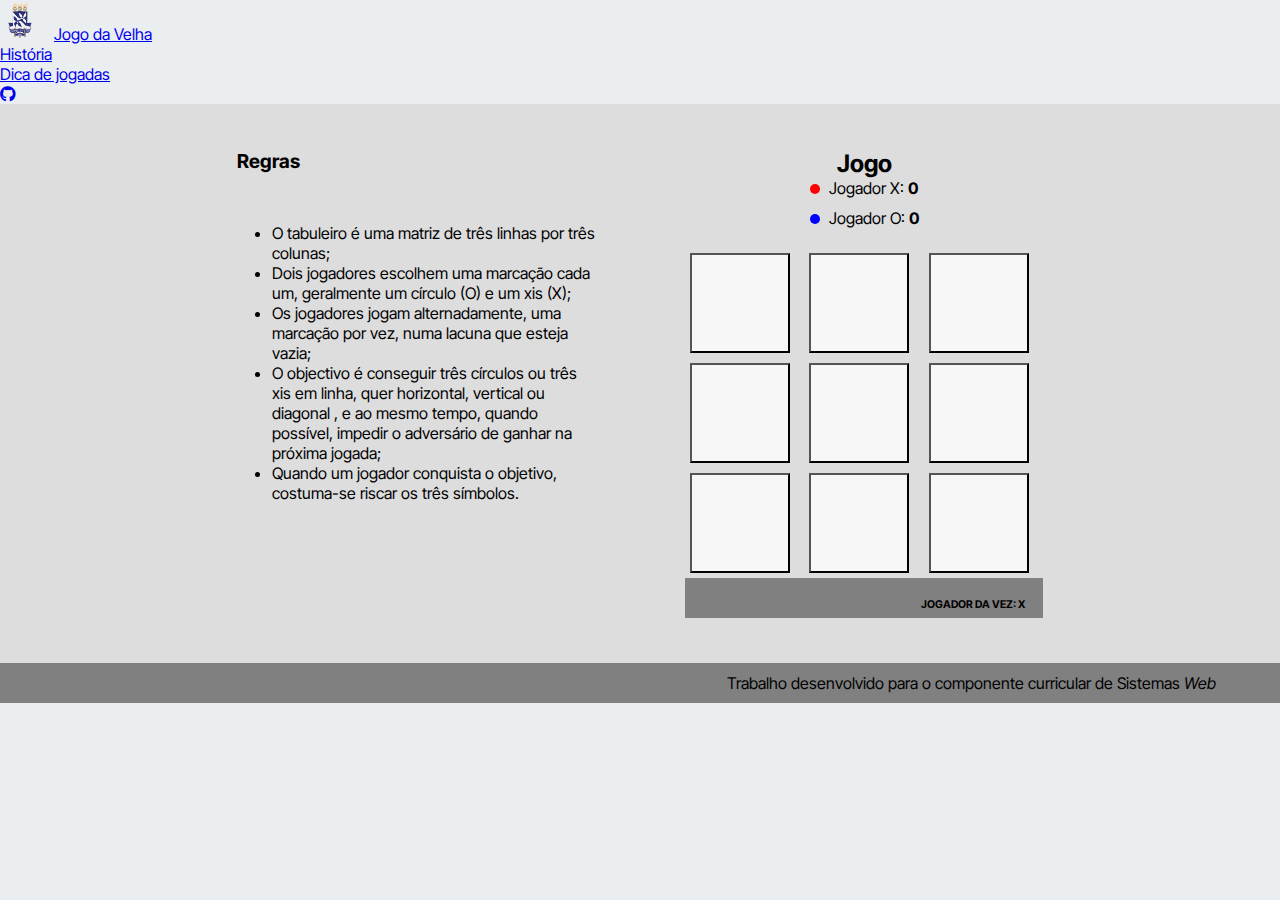
==== index.html @ 80e14d2e "Add files via upload" ====
<!DOCTYPE html>
<html lang="pt-br">
<head>
    <link rel="preconnect" href="https://fonts.googleapis.com">
    <link rel="preconnect" href="https://fonts.gstatic.com" crossorigin>
   <script src="https://ajax.googleapis.com/ajax/libs/jquery/3.2.1/jquery.min.js">
  </script>
    <meta charset="UTF-8">
    <meta name="viewport" content="width=device-width, initial-scale=1.0">
    <title>Jogo da Velha</title>
<link  rel="stylesheet"  href="https://stackpath.bootstrapcdn.com/bootstrap/4.1.3/css/bootstrap.min.css"  integrity="sha384-MCw98/SFnGE8fJT3GXwEOngsV7Zt27NXFoaoApmYm81iuXoPkFOJwJ8ERdknLPMO"  crossorigin="anonymous">

    <link rel="stylesheet" href="style.css">
    <link rel="stylesheet" href="https://cdnjs.cloudflare.com/ajax/libs/font-awesome/6.0.0-beta3/css/all.min.css">
    <link href="https://fonts.googleapis.com/css2?family=Inter+Tight:wght@300;400;500;700&family=Poppins:wght@400;500;700&display=swap" rel="stylesheet">
</head>
<body>


  <nav class="navbar navbar-expand-lg navbar-dark bg-dark navbar-fixed-top">
    <img src="images/logo-ufba-compactado.png">
    <a class="navbar-brand" href="./index.html">Jogo da Velha</a>
    <button class="navbar-toggler" type="button" data-toggle="collapse" data-target="#navbarNav"
      aria-controls="navbarNav" aria-expanded="false" aria-label="Toggle navigation">
      <span class="navbar-toggler-icon"></span>
    </button>
    <div class="collapse navbar-collapse" id="navbarNav">
      <ul class="navbar-nav">
        <li class="nav-item">
          <a class="nav-link" href="./historia.html" data-ajax="true">História</a>
        </li>
        <li class="nav-item">
          <a class="nav-link" href="./dicas_jogo.html" data-ajax="true">Dica de jogadas</a>
        </li>
        <li class="nav-item">
          <a class="nav-link" href="https://github.com" target="_blank">
            <i class="fab fa-github"></i>
          </a>
        </li>
     
      </ul>
    </div>
  </nav>


    <main>
  <section id="section1">

    <article>
      <figure></figure>
      <header><p>Regras</p></header>
      <ul>     
        <li>O tabuleiro  é uma matriz  de três linhas por três colunas;</li>
        <li>Dois jogadores escolhem uma marcação cada um, geralmente um círculo (O) e um xis (X);</li>
        <li>Os jogadores jogam alternadamente, uma marcação por vez, numa lacuna que esteja vazia;</li>
        <li>O objectivo é conseguir três círculos ou três xis em linha, quer horizontal, vertical ou diagonal , e ao mesmo tempo, quando possível, impedir o adversário de ganhar na próxima jogada;</li>
        <li>Quando um jogador conquista o objetivo, costuma-se riscar os três símbolos.</li>
        
      </ul>
    </article>

    <article>
      <div id="score">
        <h2>Jogo</h2>
        <div id="player1" class="score-item">
          Jogador X: <span id="player1-score">0</span>
        </div>
        <div id="player2" class="score-item">
          Jogador O: <span id="player2-score">0</span>
        </div>
      </div>
      <div class="game">
      <button data-i="1"></button>
      <button data-i="2"></button>
      <button data-i="3"></button>
      <button data-i="4"></button>
      <button data-i="5"></button>
      <button data-i="6"></button>
      <button data-i="7"></button>
      <button data-i="8"></button>
      <button data-i="9"></button>
    </div>

      <div id="game">
      <footer><h6 class="currentPlayer"></h6></footer>
    </article>
    
   
    



  </section>
  </main>
 <script src="script.js"></script>
 <footer> Trabalho desenvolvido para o componente curricular de Sistemas <i>Web</i> </footer>

 <audio id="clickSound">
  <source src="click_sound.mp3" type="audio/mpeg">
  </audio>

  <audio id="winSound">
    <source src=".\song\ganhou_sound.mp3" type="audio/mpeg">
  </audio>

  <audio id="drawSound">
    <source src=".\song\velha_sound.mp3" type="audio/mpeg">
  </audio>

</body>
</html>
---- style.css ----
* {
    margin: 0;
    padding: 0;
    box-sizing: border-box;
 }

 body {
    font-family: 'Inter Tight', sans-serif;
    background-color: #EBEEF0;
 }

 header {
    background-color: #A9BBD0;
    text-align: center;
 }

main {
    display: flex;
    flex-direction: column;
    align-items: center;
    gap: 50px;
    margin-top: 50px;
}






#info {
    background: #D9D9D9;
    border: 1px solid #DDDDDD;
    border-radius: 5px 5px 0px 0px;
    text-align: center;
    height: 30px;
    display: flex;
    flex-direction: column;
    justify-content: center;
}

#info p {
    font-size: 16px;
}



.wrapper {
    display: flex;
    flex-direction: column;
    gap: 4px;
}

label, button{
    font-family: 'Inter Tight', sans-serif;
}

input{
    width: 240px;
    height: 35px;
    background: #EBEEF0;
    border: 1px solid #DDDDDD;
    border-radius: 5px;
    padding-left: 5px;
}

label {
    margin-left: 1px;
    font-weight: bold;
}

input:focus{
    outline: none;
}

.game {
  display: grid;
  grid-template-columns: 1fr 1fr 1fr;
}

.game button {
  width: 100px;
  height: 100px;
  margin: 5px;
  cursor: pointer;
  font-size: 50px;
  background: #f7f7f7;
}

.card:hover {
  background-color: #17a2b8!important;
  color: white;
  box-shadow: 10px 5px 5px black;
}
.card {
  cursor: pointer;
  max-width: 600px;
}



main{
    background-color: #DDDDDD;
    margin-top: 0px;
    min-height: 150%;
    padding-left: 15%;
    padding-right: 15%;
    
}
article{
padding:10%;
background-color: #DDDDDD;
}

footer{
    padding:10px 5% 10px 100px;
    height: 40px;
    background-color: #808080;
    text-align: right;
    position: relative;
    bottom: 0;    
    left: 0;
    width: 100%;
}


nav > img{
  height: 40px;
  padding: 2px;
  margin-right: 10px;
}

article > figure{
  float: right;
  display: inline;
}
article > p{
  text-indent: 50px;
  margin-bottom: 0;
  margin-bottom: 2em;
  line-height:30px }



article > figure > img{
 
}

#score {
    text-align: center;
    margin-bottom: 20px;
  }
  
  .score-item {
    margin-bottom: 10px;
  }
  
  .score-item span {
    font-weight: bold;
  }
  
  .score-item::before {
    content: "";
    display: inline-block;
    width: 10px;
    height: 10px;
    border-radius: 50%;
    margin-right: 5px;
  }
  
  #player1::before {
    background-color: #FF0000;
  }
  
  #player2::before {
    background-color: #0000FF;
  }

#section1{
 
    display: grid;
    grid-template-columns: 1fr 1fr;

}
#section2{
   
    width: 300px;
    float: left;
    background-color: aqua;

}
.section3{
    margin-right: 20%;

}

article>header{
    font-style: initial;
    font-size:larger;
    text-align: left;
    margin-bottom: 50px;
    background-color: #DDDDDD;
    font-weight:bold;

}
article>figure{
    margin: 15px;
    padding: 0px;
}
article>figure>figcaption{
    padding-right: 5px;
    text-align: right;
    margin: 0px;
    font-size: 10pt;
    font-style: italic;
}

article>footer{
    background-color: #DDDDDD;
}

article>h5,h6{
    margin-top: 10px;
    margin-bottom: 10px;
}

article > ul, ol{margin-left: 35px;}

form {
    display: flex;
    flex-direction: column;
    align-items: center;
    gap: 26px;
    margin-top: 26px;
}

.dica {
   margin-top:30px;
   margin-bottom:30px;
    justify-content: center;
    display: flex;
flex-direction: row;
justify-content: center;
align-items: center;
    
}
.dica-formulario {
    background-color: whitesmoke;    
    display: inline;
    padding: 30px;
    border: 2px;
    border-radius: 10%;
width: 360px;}

.dica-formulario >  button {
    background-color: lightgray; 
    border: none;
     padding: 15px 32px;
    text-align: center;
    text-decoration: none;
    display: inline-block;
    font-size: 16px;   
    width:300px 
  }

  
  .dica-formulario >  input {
    background-color: lightgray;
        width: 300px;}
  .dica-formulario >  textarea {
    background-color: lightgray; 
    width: 300px;}
.dica-formulario > label{
    margin-top: 10px;
}

section{
    margin-top: 0px;
    margin-bottom: 0px;
}

.player-x {
    color: red;
  }
  
.player-o {
color: blue;
}
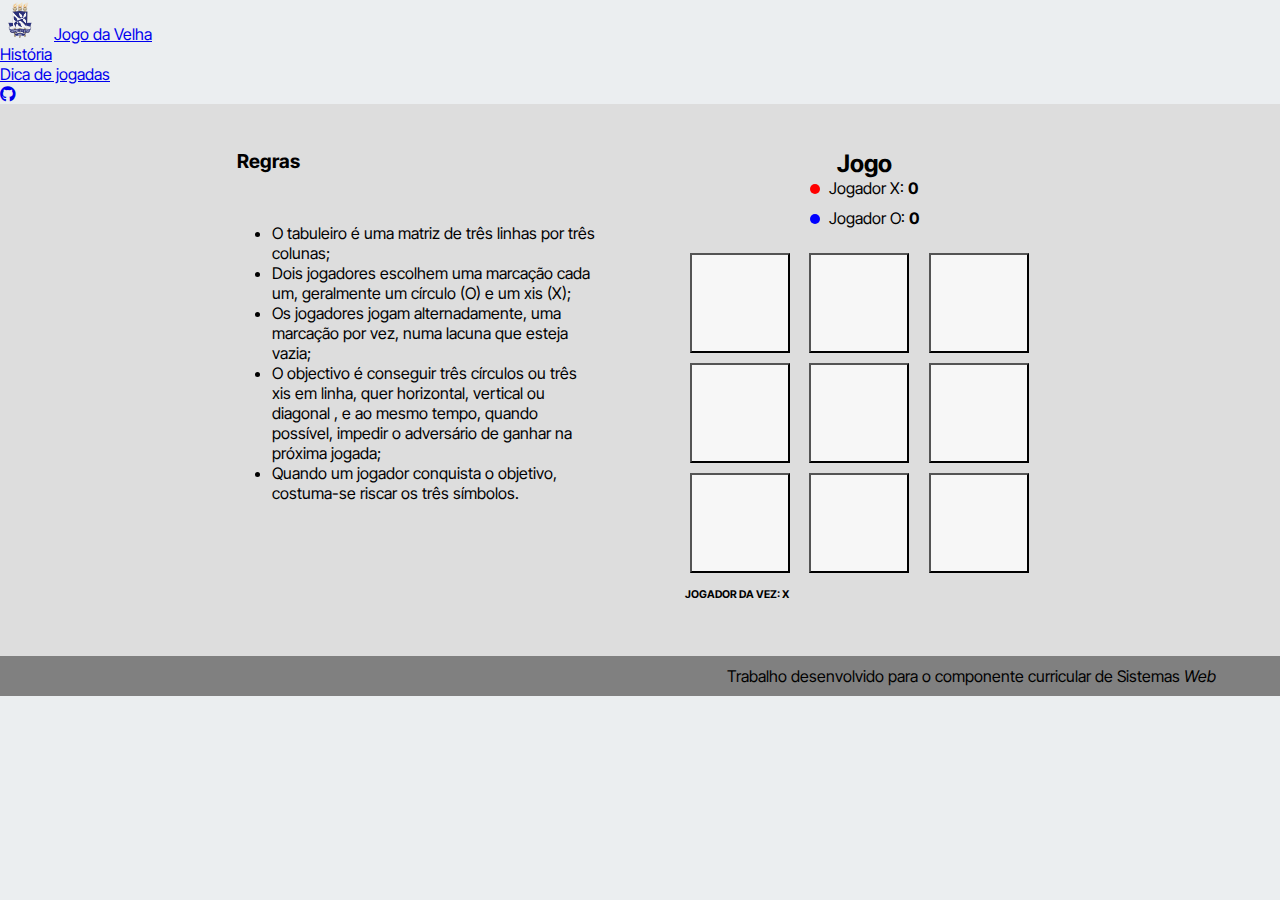
==== commit 0ca821dc: "Add files via upload" ====
--- a/index.html
+++ b/index.html
@@ -33,7 +33,7 @@
           <a class="nav-link" href="./dicas_jogo.html" data-ajax="true">Dica de jogadas</a>
         </li>
         <li class="nav-item">
-          <a class="nav-link" href="https://github.com" target="_blank">
+          <a class="nav-link" href="https://github.com/talesmgg/jogo_da_velha" target="_blank">
             <i class="fab fa-github"></i>
           </a>
         </li>
@@ -81,8 +81,7 @@
       <button data-i="9"></button>
     </div>
 
-      <div id="game">
-      <footer><h6 class="currentPlayer"></h6></footer>
+      <h6 class="currentPlayer"></h6>
     </article>
     
    
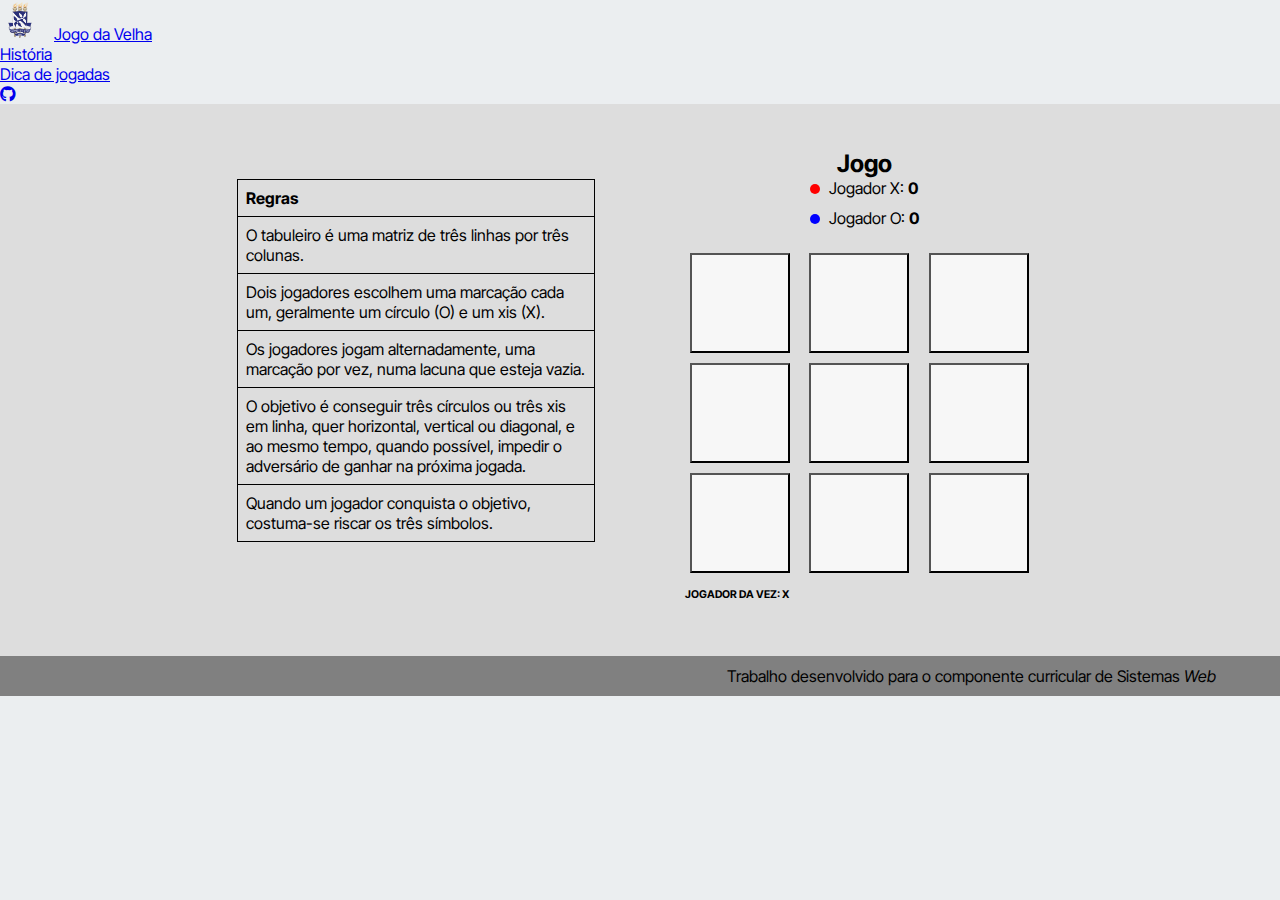
==== commit e4dea07e: "Add files via upload" ====
--- a/index.html
+++ b/index.html
@@ -48,15 +48,26 @@
 
     <article>
       <figure></figure>
-      <header><p>Regras</p></header>
-      <ul>     
-        <li>O tabuleiro  é uma matriz  de três linhas por três colunas;</li>
-        <li>Dois jogadores escolhem uma marcação cada um, geralmente um círculo (O) e um xis (X);</li>
-        <li>Os jogadores jogam alternadamente, uma marcação por vez, numa lacuna que esteja vazia;</li>
-        <li>O objectivo é conseguir três círculos ou três xis em linha, quer horizontal, vertical ou diagonal , e ao mesmo tempo, quando possível, impedir o adversário de ganhar na próxima jogada;</li>
-        <li>Quando um jogador conquista o objetivo, costuma-se riscar os três símbolos.</li>
-        
-      </ul>
+      <table>
+        <tr>
+          <th>Regras</th>
+        </tr>
+        <tr>
+          <td>O tabuleiro é uma matriz de três linhas por três colunas.</td>
+        </tr>
+        <tr>
+          <td>Dois jogadores escolhem uma marcação cada um, geralmente um círculo (O) e um xis (X).</td>
+        </tr>
+        <tr>
+          <td>Os jogadores jogam alternadamente, uma marcação por vez, numa lacuna que esteja vazia.</td>
+        </tr>
+        <tr>
+          <td>O objetivo é conseguir três círculos ou três xis em linha, quer horizontal, vertical ou diagonal, e ao mesmo tempo, quando possível, impedir o adversário de ganhar na próxima jogada.</td>
+        </tr>
+        <tr>
+          <td>Quando um jogador conquista o objetivo, costuma-se riscar os três símbolos.</td>
+        </tr>
+      </table>
     </article>
 
     <article>
--- a/style.css
+++ b/style.css
@@ -140,9 +140,16 @@
   line-height:30px }
 
 
-
-article > figure > img{
- 
+table {
+  border-collapse: collapse;
+  width: 100%;
+  border: 1px solid #000;
+}
+
+th, td {
+  border: 1px solid #000;
+  padding: 8px;
+  text-align: left;
 }
 
 #score {
